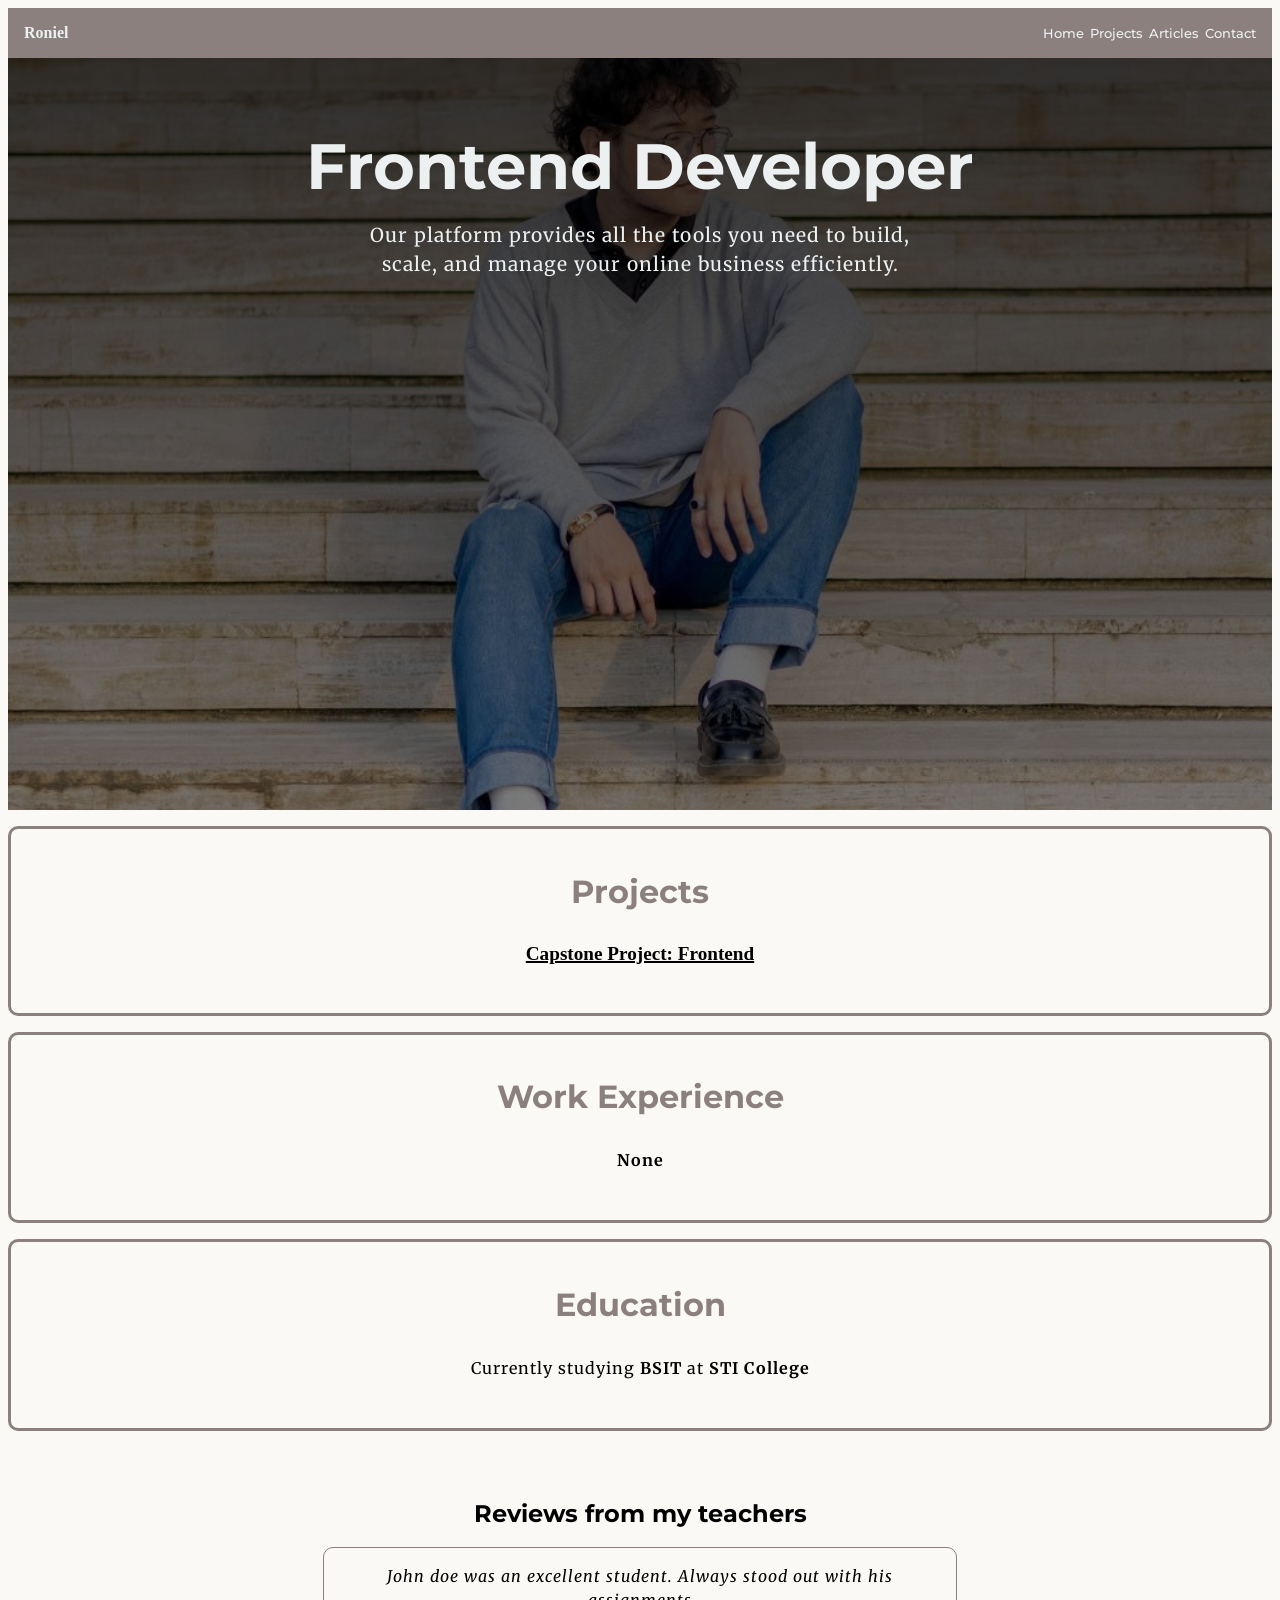
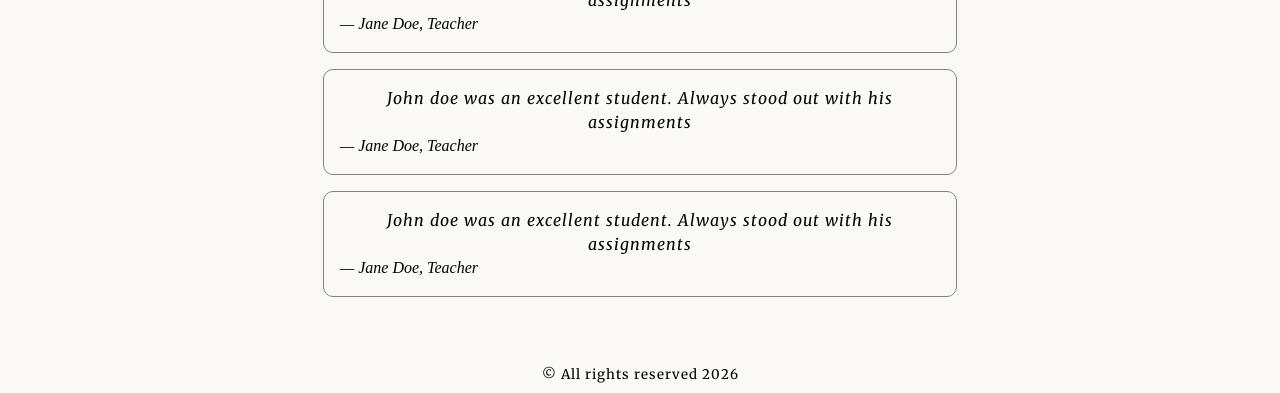
==== html-projects/personal-portfolio/index.html @ 9d232b95 "Add personal portfolio website project Create a multi-page personal portfolio website with HTML and " ====
<!DOCTYPE html>
<html lang="en">
<head>
    <meta charset="UTF-8">
    <meta name="viewport" content="width=device-width, initial-scale=1.0">
    <title>Basic HTML Website</title>
     <link rel="icon" type="image/x-icon" href="/assets/favicon.png">
    <meta name="description" content="A basic html website project of Roadmap.sh." />
    <meta name="robots" content="index, follow" />
    <link rel="preconnect" href="https://fonts.googleapis.com">
<link rel="preconnect" href="https://fonts.gstatic.com" crossorigin>
<link href="https://fonts.googleapis.com/css2?family=Montserrat:ital,wght@0,100..900;1,100..900&display=swap" rel="stylesheet">
<link href="https://fonts.googleapis.com/css2?family=Merriweather:ital,opsz,wght@0,18..144,300..900;1,18..144,300..900&family=Montserrat:ital,wght@0,100..900;1,100..900&display=swap" rel="stylesheet">
<link rel="stylesheet" href="style.css">
</head>
<body>
    <header>
    <nav class = "navbar">
        <strong> Roniel</strong>
         <ul class = "nav-links">
            <li><a href="index.html">Home</a></li>
            <li><a href="projects.html">Projects</a></li>
            <li><a href="articles.html">Articles</a></li>
            <li><a href="contact.html">Contact</a></li>
         </ul>
    </nav>
    </header>

    <main>
    <section class="hero-section">
        <h1>Frontend Developer</h1>
         <p>Our platform provides all the tools you need to build, scale, and manage your online business efficiently.</p>
    </section>
<section class="boxes">
    <section class="projects"> 
        <h2>Projects</h2>
        <a href="https://github.com/rnldlcn/francos-perfume-frontend"><strong>Capstone Project: Frontend</strong></a>
    </section>

    <section class="work-experience">
        <h2>Work Experience</h2>
        <p><strong>None</strong></p>
    </section>

    <section class="education">
        <h2>Education</h2>
        <p>Currently studying <strong>BSIT</strong> at <strong>STI College</strong></p>
    </section>
    </section>
    <aside class="reviews">
        <h2>Reviews from my teachers</h2>
        <blockquote>
            <p>John doe was an excellent student. Always stood out with his assignments</p>
            <footer>— Jane Doe, Teacher</footer>
        </blockquote>
        <blockquote>
            <p>John doe was an excellent student. Always stood out with his assignments</p>
            <footer>— Jane Doe, Teacher</footer>
        </blockquote>
        <blockquote>
            <p>John doe was an excellent student. Always stood out with his assignments</p>
            <footer>— Jane Doe, Teacher</footer>
        </blockquote>
    </aside>
    </main>
    <footer class="footer">
        <p><small>&copy; All rights reserved 2026</small></p>
        </footer>   

</body>
</html>
---- html-projects/personal-portfolio/style.css ----
:root {
  --primary-color:  #FAF9F6;
  --accent-color: #8C807E;
  --bg-dark: #2c3e50;
  --text-light: #ecf0f1;
}

body{
    background-color: var(--primary-color);
}

ul{
    list-style-type: none;
    font-size: 13px;
    padding: 0;
    margin: 0;
    display: flex;
    gap: 6px
}

nav{
    display: flex;
    justify-content: space-between;
    align-items: center;
    padding: 1rem;
    background-color: var(--accent-color);
    color: var(--text-light);
    padding: 1rem;
}

nav a{
    text-decoration: none;
    color: var(--text-light);
    font-family: 'Montserrat', sans-serif;
    font-weight: 500;
}

h1,h2{
    font-family: 'Montserrat', sans-serif;
    text-align: center;
    
}

p{
    font-family: 'Merriweather', serif;
    text-align: center;
    line-height: 1.5;
    margin: 0 auto;
    max-width: 600px;
    letter-spacing: 1px;
}

.hero-section{
    text-align: center;
    padding: 1rem;
    background-color: var(--accent-color);
    background-image: linear-gradient(rgba(0, 0, 0, 0.8), rgba(0, 0, 0, 0.5)),url('/html-projects/personal-portfolio/hero-bg.jpg');
    background-size: cover;
    background-position: center;
    background-repeat: no-repeat;
    color: var(--text-light);
    height: 80vh;
    overflow-wrap: break-word;
    font-size: 1.2rem;
}

.hero-section h1{
    font-size: 4rem;
    margin-bottom: 1rem;
}

.projects, .work-experience, .education{
    
     border: 3px solid var(--accent-color);
     margin: 1rem auto;
     padding-top: 1rem;
     padding-bottom: 3rem;
     border-radius: 10px;
     text-align: center;
     
}

.projects h2, .work-experience h2, .education h2{
    font-size: 2rem;
    margin-bottom: 2rem;
    color: var(--accent-color);
}

.projects a{ 
    text-decoration: underline black 2px;
    color: black;
    font-size: 1.2rem;
}

.reviews{
    margin: 2rem auto;
    padding: 1rem;
}

.reviews blockquote{
    font-style: italic;
    margin: 1rem auto;
    max-width: 600px;
    line-height: 1.5;
    padding : 1rem;
    border: 1px solid var(--accent-color);
    border-radius: 10px;
}


/* FOR WEB 
.boxes{
    display: grid;
  grid-template-columns: 1fr 1fr 1fr;
  gap: 5px;    
} */
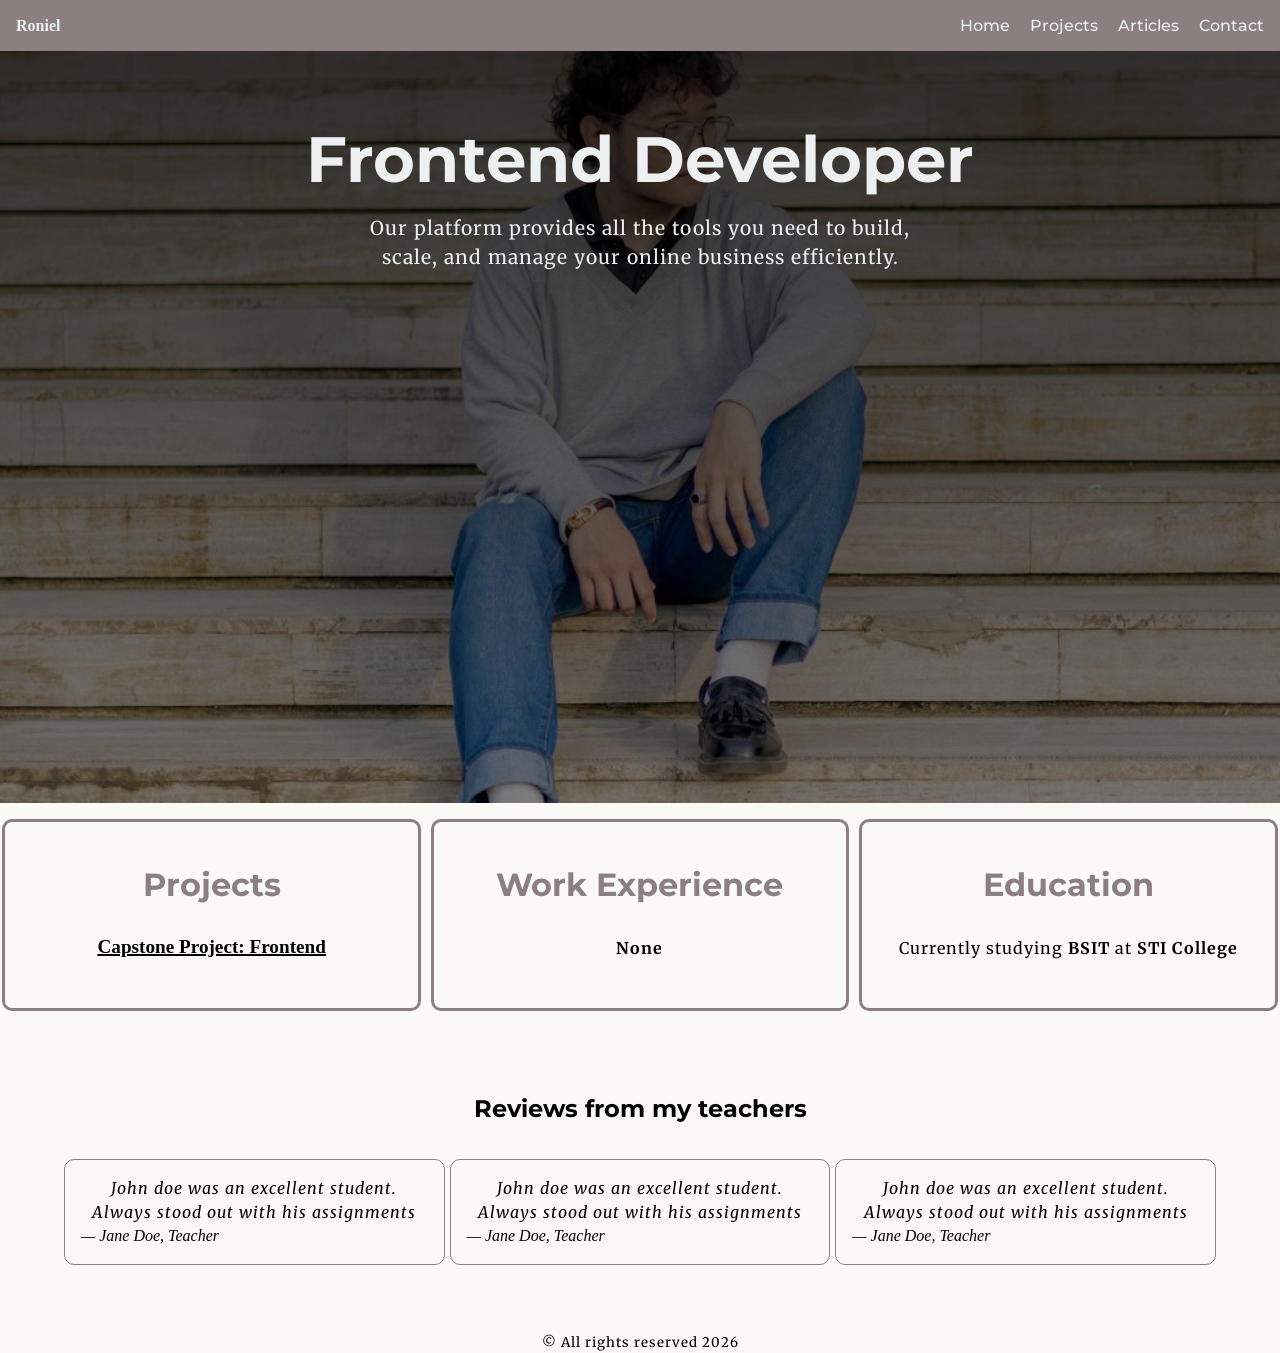
==== commit 892e647a: "Add Personal Portfolio project and style tweaks Introduce the Personal Portfolio project: add README" ====
--- a/html-projects/personal-portfolio/index.html
+++ b/html-projects/personal-portfolio/index.html
@@ -49,6 +49,7 @@
     </section>
     <aside class="reviews">
         <h2>Reviews from my teachers</h2>
+        <section class="boxes">
         <blockquote>
             <p>John doe was an excellent student. Always stood out with his assignments</p>
             <footer>— Jane Doe, Teacher</footer>
@@ -61,6 +62,7 @@
             <p>John doe was an excellent student. Always stood out with his assignments</p>
             <footer>— Jane Doe, Teacher</footer>
         </blockquote>
+        </section>
     </aside>
     </main>
     <footer class="footer">
--- a/html-projects/personal-portfolio/style.css
+++ b/html-projects/personal-portfolio/style.css
@@ -7,6 +7,8 @@
 
 body{
     background-color: var(--primary-color);
+    margin: 0;
+  padding: 0;
 }
 
 ul{
@@ -25,7 +27,6 @@
     padding: 1rem;
     background-color: var(--accent-color);
     color: var(--text-light);
-    padding: 1rem;
 }
 
 nav a{
@@ -69,24 +70,29 @@
     margin-bottom: 1rem;
 }
 
-.projects, .work-experience, .education{
+.projects, .work-experience, .education, .project1, .project2, .contact{
     
      border: 3px solid var(--accent-color);
      margin: 1rem auto;
      padding-top: 1rem;
      padding-bottom: 3rem;
+     padding-left: 1rem;
+     padding-right: 1rem;
      border-radius: 10px;
      text-align: center;
+     width: 90%;
+     
      
 }
 
-.projects h2, .work-experience h2, .education h2{
+
+.projects h2, .work-experience h2, .education h2, .projects-page h2{
     font-size: 2rem;
     margin-bottom: 2rem;
     color: var(--accent-color);
 }
 
-.projects a{ 
+.projects a, .projects-page a{ 
     text-decoration: underline black 2px;
     color: black;
     font-size: 1.2rem;
@@ -95,6 +101,9 @@
 .reviews{
     margin: 2rem auto;
     padding: 1rem;
+    overflow-wrap: break-word;
+    width: 90%;
+    
 }
 
 .reviews blockquote{
@@ -107,10 +116,21 @@
     border-radius: 10px;
 }
 
+@media (min-width: 768px) {
+    .boxes{
+        display: grid;
+        grid-template-columns: 1fr 1fr 1fr;
+        gap: 5px;    
+    }
+    .nav-links{
+        gap: 20px;
+        font-size: 16px;
+    }
+    .contact{
 
-/* FOR WEB 
-.boxes{
-    display: grid;
-  grid-template-columns: 1fr 1fr 1fr;
-  gap: 5px;    
-} */+     width: 30%;
+     
+}
+}
+
+
